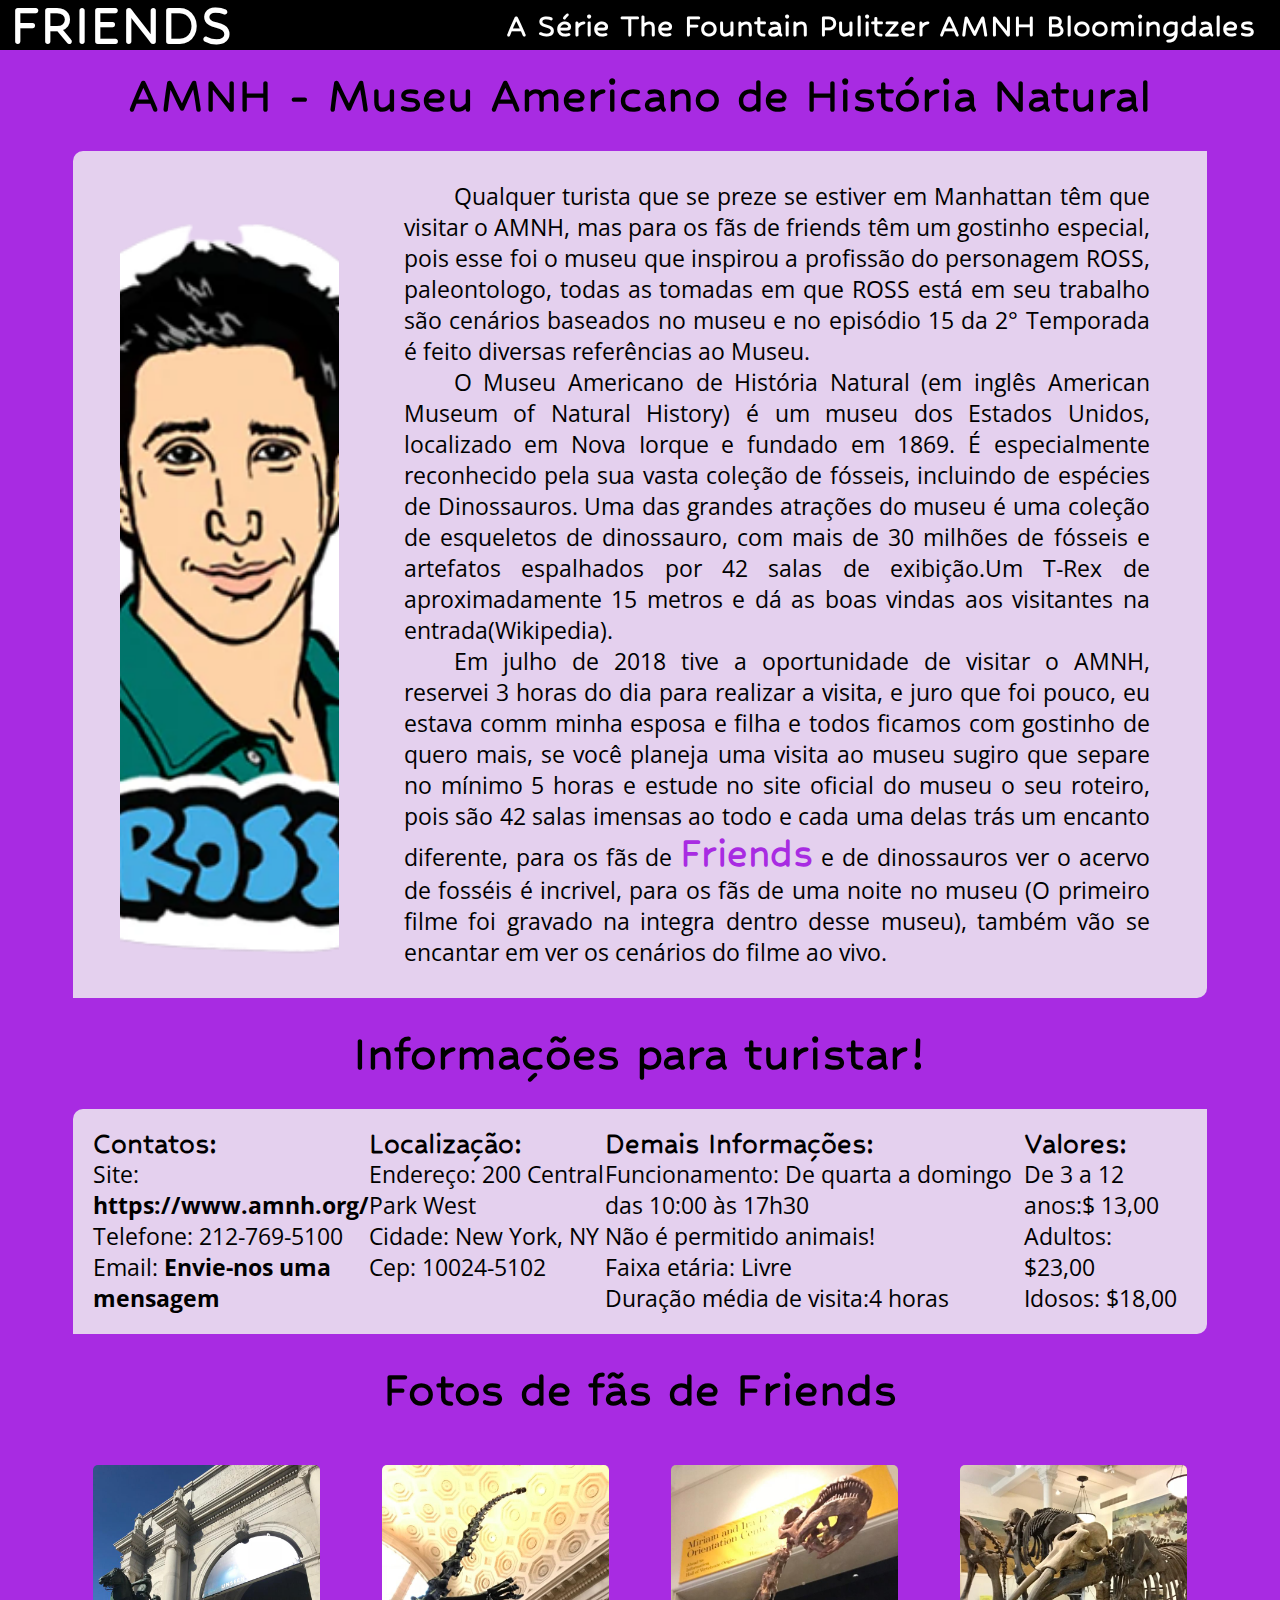
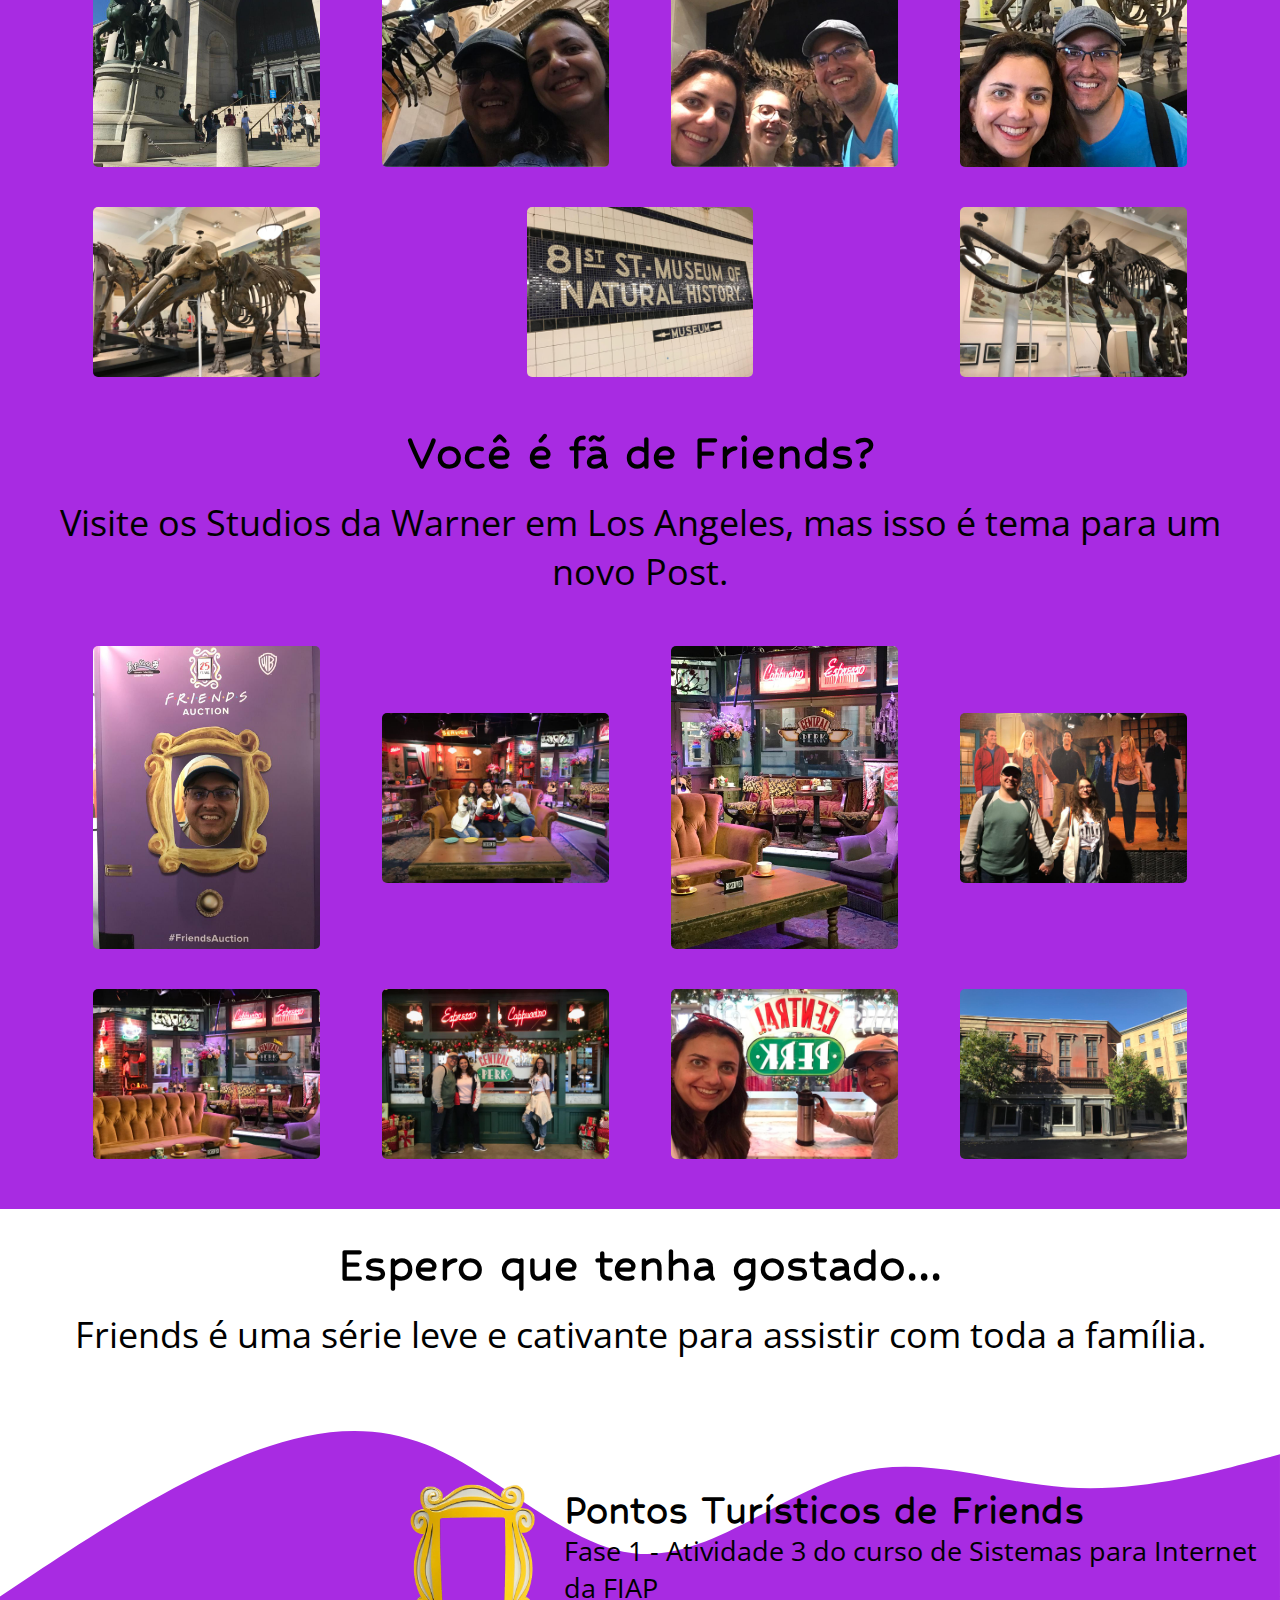
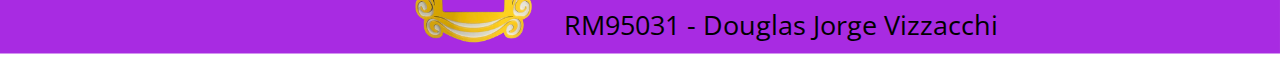
==== pages/amnh.html @ d36c84f5 "subindo pontos turísticos" ====
<!DOCTYPE html>
<html lang="pt-br">

<head>
    <meta charset="UTF-8">
    <meta http-equiv="X-UA-Compatible" content="IE=edge">
    <meta name="viewport" content="width=device-width, initial-scale=1.0">
    <title>Traveller | Friends a Série</title>

    <link rel="stylesheet" href="../css/style.css">
</head>

<body>
    <!-- Header menu de navegação -->
    <header class="header__top">
        <h1 class="header__title"><a href="./index.html">FRIENDS</a></h1>
        <!-- container menus de navegação -->
        <nav class="header__nav">
            <ul>
                <li><a href="../index.html">A Série</a></li>
                <li><a href="#">The Fountain Pulitzer</a></li>
                <li><a href="#">AMNH</a></li>
                <li><a href="#">Bloomingdales</a></li>
            </ul>
        </nav>
        <!-- Fim container menus de navegação -->
    </header>
    <!-- fim headers menu de navegação -->
    <main class="sites__pontos">
        <h2 class="pontos__title">AMNH - Museu Americano de História Natural</h2>
        <div class="museu">
            <div class="museu__ross">

            </div>
            <div class="museu__descricao">
                <p>Qualquer turista que se preze se estiver em Manhattan têm que visitar o AMNH, mas para os fãs de
                    friends têm um gostinho especial, pois esse foi o museu que inspirou a profissão do personagem ROSS,
                    paleontologo, todas as tomadas em que ROSS está em seu trabalho são cenários baseados no museu e no
                    episódio 15 da 2° Temporada é feito diversas referências ao Museu.
                </p>
                <p>
                    O Museu Americano de História Natural (em inglês American Museum of Natural History) é um museu dos
                    Estados Unidos, localizado em Nova Iorque e fundado em 1869. É especialmente reconhecido pela sua
                    vasta coleção de fósseis, incluindo de espécies de Dinossauros. Uma das grandes atrações do museu é
                    uma coleção de esqueletos de dinossauro, com mais de 30 milhões de fósseis e artefatos espalhados
                    por 42 salas de exibição.Um T-Rex de aproximadamente 15 metros e dá as boas vindas aos visitantes na
                    entrada(Wikipedia).
                </p>
                <p>
                    Em julho de 2018 tive a oportunidade de visitar o AMNH, reservei 3 horas do dia para realizar a
                    visita, e juro que foi pouco, eu estava comm minha esposa e filha e todos ficamos com gostinho de
                    quero mais, se você planeja uma visita ao museu sugiro que separe no mínimo 5 horas e estude no site
                    oficial do museu o seu roteiro, pois são 42 salas imensas ao todo e cada uma delas trás um encanto
                    diferente, para os fãs de <span class="friends">Friends</span> e de dinossauros ver o acervo de
                    fosséis é incrivel, para os fãs de uma noite no museu (O primeiro filme foi gravado na integra
                    dentro desse museu), também vão se encantar em ver os cenários do filme ao vivo.
                </p>
            </div>
        </div>
        <h2 class="pontos__title">Informações para turistar!</h2>
        <div class="museu">
            <div class="pontos__informacoes__cards">
                <h2 class="pontos__informacoes__cards__title">Contatos:</h2>
                <p>Site: <a href="https://www.amnh.org/" target="_new">https://www.amnh.org/</a> </p>
                <p>Telefone: 212-769-5100</p>
                <p>Email: <a href="https://www.amnh.org/about/contact/contact-us-form">Envie-nos uma mensagem</a> </p>
            </div>
            <div class="pontos__informacoes__cards">
                <h2 class="pontos__informacoes__cards__title"> Localização:</h2>
                <p>Endereço: 200 Central Park West</p>
                <p>Cidade: New York, NY </p>
                <p>Cep: 10024-5102</p>
            </div>
            <div class="pontos__informacoes__cards">
                <h2 class="pontos__informacoes__cards__title"> Demais Informações:</h2>
                <p>Funcionamento: De quarta a domingo das 10:00 às 17h30</p>
                <p>Não é permitido animais!</p>
                <p>Faixa etária: Livre</p>
                <p>Duração média de visita:4 horas</p>
            </div>
            <div class="pontos__informacoes__cards">
                <h2 class="pontos__informacoes__cards__title"> Valores: </h2>
                <p> De 3 a 12 anos:$ 13,00</p>
                <p> Adultos: $23,00 </p>
                <p> Idosos: $18,00 </p>
            </div>
        </div>
        <h2 class="pontos__title">Fotos de fãs de Friends</h2>
        <div class="museu__galeria">
            <img src="../images/viajantes/7.jpeg" alt="Fachada do Museu de História Natural" title="Museu de História Natural" class="museu_image">
            <img src="../images/viajantes/1.jpeg" alt="Sala de fosseis" title="Sala de Fosseis" class="museu_image">
            <img src="../images/viajantes/2.jpeg" alt="Fossel de dinossauro" title="Fossel de Dinossauro" class="museu_image">
            <img src="../images/viajantes/3.jpeg" alt="Fossel de dinossauro" title="Fossel de Dinossauro" class="museu_image">
            <img src="../images/viajantes/5.jpeg" alt="Fossel de dinossauro" title="Fossel de Dinossauro" class="museu_image">
            <img src="../images/viajantes/4.jpeg" alt="Mosaico do Museu" title="Mosaico do Museu" class="museu_image">
            <img src="../images/viajantes/6.jpeg" alt="Fossel de dinossauro" title="Fossel de Dinossauro" class="museu_image">
        </div>
        <h2 class="pontos__title">Você é fã de Friends?</h2>
        <p class="pontos__sub">Visite os Studios da Warner em Los Angeles, mas isso é tema para um novo Post.</p>
        <div class="museu__galeria">
            <img src="../images/LosAngeles/1.jpeg" alt="Studios da Warner em Los Angeles" title="Studios da Warner em Los Angeles" class="museu_image">
            <img src="../images/LosAngeles/2.jpeg" alt="Studios da Warner em Los Angeles" title="Studios da Warner em Los Angeles" class="museu_image">
            <img src="../images/LosAngeles/3.jpeg" alt="Studios da Warner em Los Angeles" title="Studios da Warner em Los Angeles" class="museu_image">
            <img src="../images/LosAngeles/4.jpeg" alt="Studios da Warner em Los Angeles" title="Studios da Warner em Los Angeles" class="museu_image">
            <img src="../images/LosAngeles/5.jpeg" alt="Studios da Warner em Los Angeles" title="Studios da Warner em Los Angeles" class="museu_image">
            <img src="../images/LosAngeles/6.jpeg" alt="Studios da Warner em Los Angeles" title="Studios da Warner em Los Angeles" class="museu_image">
            <img src="../images/LosAngeles/7.jpeg" alt="Studios da Warner em Los Angeles" title="Studios da Warner em Los Angeles" class="museu_image">
            <img src="../images/LosAngeles/8.jpeg" alt="Studios da Warner em Los Angeles" title="Studios da Warner em Los Angeles" class="museu_image">
        </div>
    </main>
    <h2 class="pontos__title">Espero que tenha gostado...</h2>
        <p class="pontos__sub"><span>Friends</span> é uma série leve e cativante para assistir com toda a família.</p>
    <footer>
        <svg xmlns="http://www.w3.org/2000/svg" viewBox="0 0 1440 320">
            <path fill="#a82be2" fill-opacity="1"
                d="M0,256L40,229.3C80,203,160,149,240,112C320,75,400,53,480,85.3C560,117,640,203,720,208C800,213,880,139,960,117.3C1040,96,1120,128,1200,133.3C1280,139,1360,117,1400,106.7L1440,96L1440,320L1400,320C1360,320,1280,320,1200,320C1120,320,1040,320,960,320C880,320,800,320,720,320C640,320,560,320,480,320C400,320,320,320,240,320C160,320,80,320,40,320L0,320Z">
            </path>
        </svg>
        <div class="footer__desc">
            <div>
                <img src="../images/moldura.png" alt="Moldura na Porta de Friends" title="Moldura da Porta"
                    class="footer__image">
            </div>
            <div>
                <p class="footer__title">Pontos Turísticos de Friends</p>
                <p class="footer__text">Fase 1 - Atividade 3 do curso de Sistemas para Internet da FIAP</p>
                <p class="footer__text">RM95031 - Douglas Jorge Vizzacchi</p>
            </div>
        </div>
    </footer>
</body>

</html>
---- css/style.css ----
@import url('https://fonts.googleapis.com/css2?family=Hubballi&family=Open+Sans:wght@300&display=swap');
/* font-family: 'Hubballi', cursive;
font-family: 'Open Sans', sans-serif; */

*{
    margin: 0;
    padding: 0;
    box-sizing: border-box;
}
body{
    font-family: 'Open Sans', sans-serif;
    font-size: 2vmin;
}
.header__top{
    padding: 10px;
    height: 50px;
    width: 100%;
    display: flex;
    justify-content: space-between;
    align-items: center;
    position: fixed;
    z-index: 1;
    top: 0;
    left: 0;
    background-color: black;
}
.header__title{
    font-family: 'Hubballi', cursive;
    font-size: 7vmin;
    font-weight: 900;
}
.header__title a{
    text-decoration: none;
    color: #fff;
}
.header__title a:hover{
    color: rgb(248, 244, 6);
    font-size: 6.5vmin;
    transition: 0.5s;
}
.header__nav ul{
    font-family: 'Hubballi', cursive;
    font-size: 4vmin;
    font-weight: 700;
    list-style: none;
    display: flex;
    margin-right: 10px;
    align-items: center;
}
.header__nav li{
    padding: 0 5px;
}
.header__nav li a{
    text-decoration: none;
    color: #fff;
}
.header__nav li a:hover{
    font-size: 4.5vmin;
    color: rgb(248, 244, 6);
    transition: 0.5s;
}
main{
    width: 100%;
}
.serie{
    width: 100%;
    height: 100vh;
    background-image: url(../images/Serie-Friends.jpg);
    background-repeat: no-repeat;
    background-size:cover;
    background-position: 50%;
}
.pontos{
    width: 100%;
    margin: 30px 0;
}
.pontos__title{
    font-family: 'Hubballi', cursive;
    font-size: 6vmin;
    text-align: center;
    padding: 10px;
}
.pontos__sub{
    font-size: 4vmin;
    text-align: center;
    padding: 10px;
}
.friends{
    font-family: 'Hubballi', cursive;
    font-size: 5vmin;
    font-weight: 700;
    color:#a82be2;
}
.pontos__person{
    background-color: #a82be2;
    margin: 20px auto;
    padding-left: 15%;
    padding-right: 15%;
    width: 100%;
}
.pontos_cards{
    width: 80%;
    margin: 30px auto;
    display: flex;
    justify-content:space-around;
}
.cards{
    width: 30%;
}
.cards__image{
    width: 100%;
    border-radius: 5px;
}
.cards__text{
    font-size: 3vmin;
    text-align: justify;
    margin:5px;
}
.cards a{
    text-decoration: none;
    color: #a82be2;
    font-weight: 700;
    font-size:3vmin;
}
.cards a:hover{
    font-size: 3.5vmin;
}
.desc__serie{
    width:80%;
    margin:10px auto;
}
.desc__serie__title{
    font-size: 6vmin;
    text-align: center;
    font-family: 'Hubballi', cursive;
    padding: 10px;
}
.desc__serie__text{
    font-size: 3vmin;
    padding: 10px;
    text-align: justify;
    text-indent: 50px;
}
.central__perk{
    height: 20vmin;
    display: flex;
    justify-content: center;
    align-items: botton;
}
.central__perk__image{
    height: 140%;
}
footer{
    position: relative;
}
.footer__desc{
    display: flex;
    justify-content: center;
    align-items: center;
    position: absolute;
    left: 30%;
    bottom: 0;
    z-index: 1;
}
.footer__image{
    height: 20vmin;
}
.footer__title{
    font-family: 'Hubballi', cursive;
    font-size: 5vmin;
    font-weight: 700;
}
.footer__text{
    font-size: 3vmin;
}
.sites__pontos{
    background-color: #a82be2;
    width: 100%;
    margin-top: 50px;
    margin-bottom: 20px;
    padding: 10px;
}
.museu{
    width: 90%;
    margin: 20px auto;
    padding: 20px;
    background-color: #e4d0ee;
    display: flex;
    justify-content: space-around;
    border-top-left-radius: 10px ;
    border-bottom-right-radius: 10px;
}
.museu__ross{
    width: 20%;
    padding: 10px;
    background-image: url(../images/Ross.png);
    background-repeat: no-repeat;
    background-position: 50%;
    background-size: cover;
}
.museu__fonte{
    width: 20%;
    padding: 10px;
    background-image: url(../images/Friends_fontain.png);
    background-repeat: no-repeat;
    background-position: 50%;
    background-size: cover;
}
.museu__descricao{
    width: 70%;
    padding: 10px;
    font-size: 2.5vmin;
    text-indent: 50px;
    text-align: justify;
}
.pontos__informacoes__cards__title{
    font-family: 'Hubballi', cursive;
    font-size: 3.5vmin;
}
.pontos__informacoes__cards p{
    font-size: 2.5vmin;
}
.pontos__informacoes__cards a{
    text-decoration: none;
    font-weight: 700;
    color: #000;
}
.pontos__informacoes__cards a:hover{
    color:#a82be2
}
.museu__galeria{
    width: 90%;
    margin: 20px auto;
    display: flex;
    justify-content: space-between;
    align-items: center;
    flex-wrap: wrap;
}
.museu__galeria2{
    width: 90%;
    margin: 20px auto;
    display: flex;
    justify-content:center;
    align-items: center;
    flex-wrap: wrap;
}
.museu_image{
    width: 20%;
    margin: 20px;
    border-radius: 5px;
}
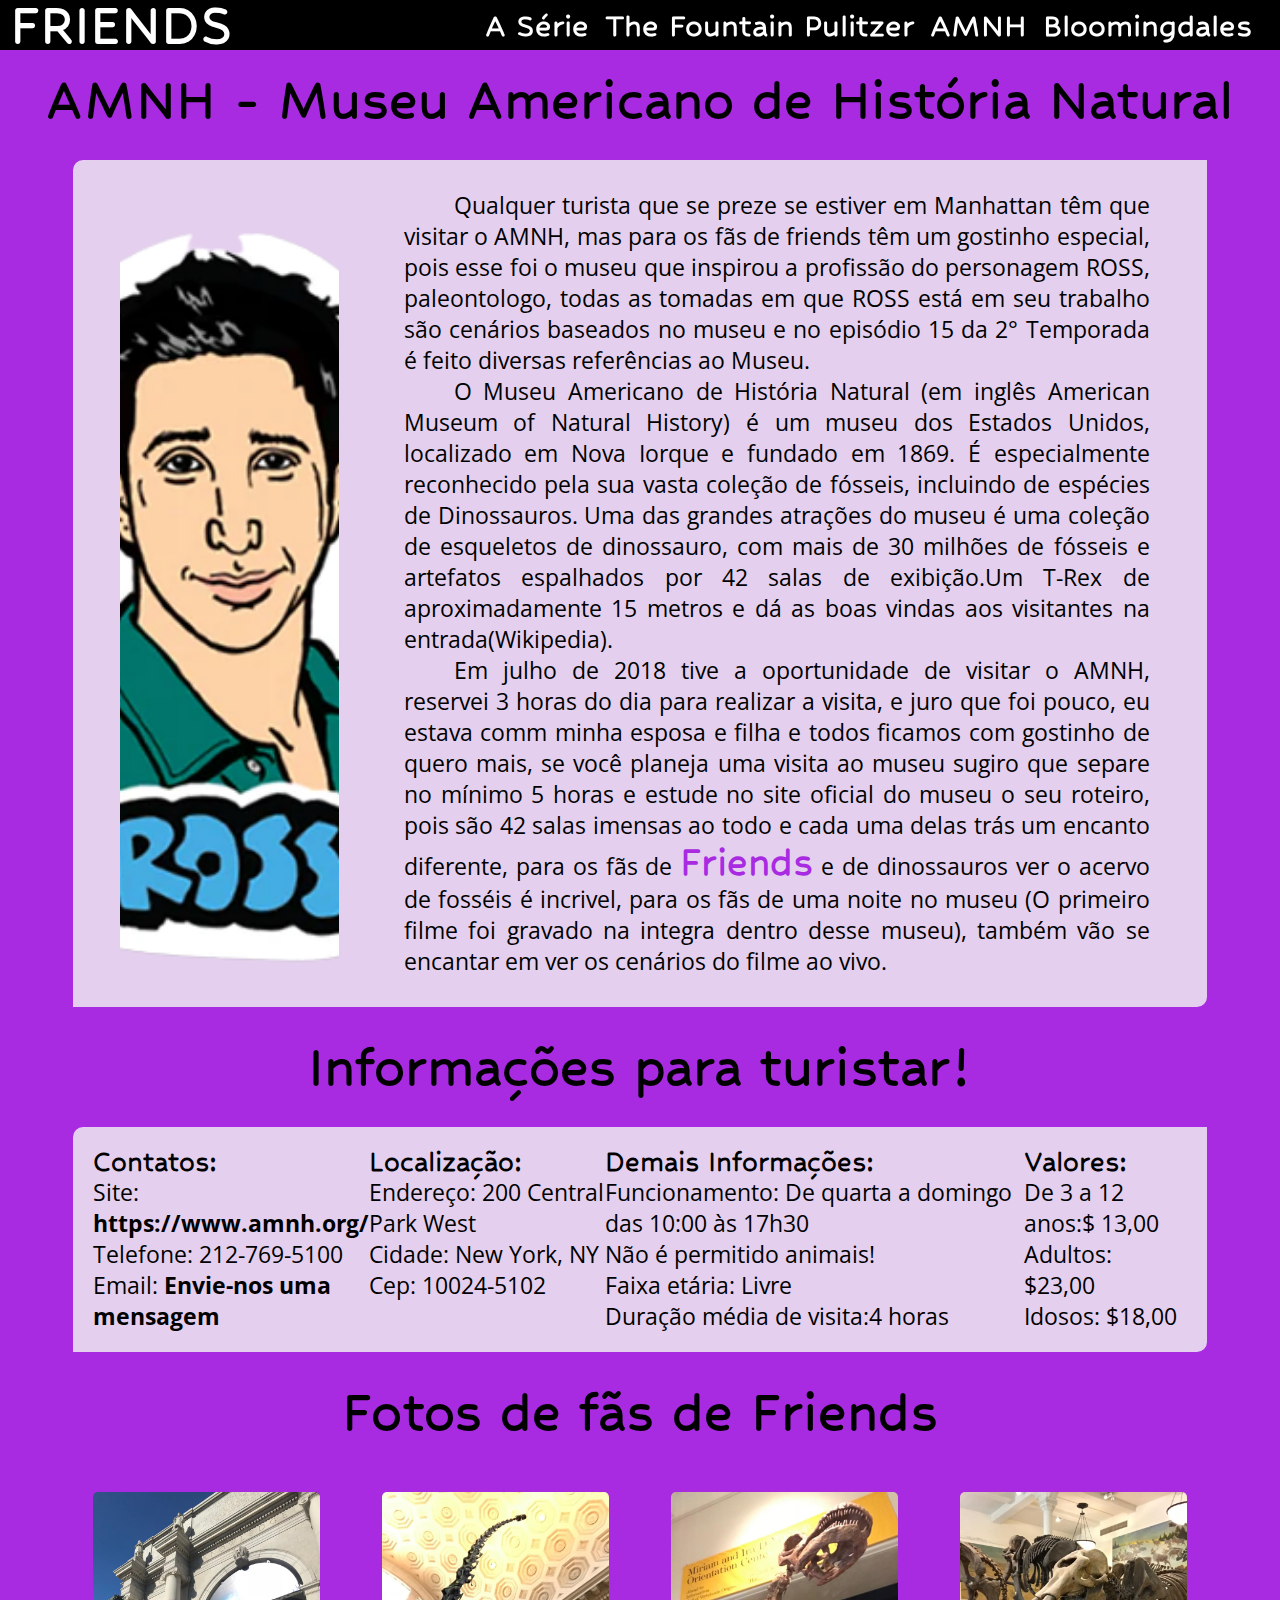
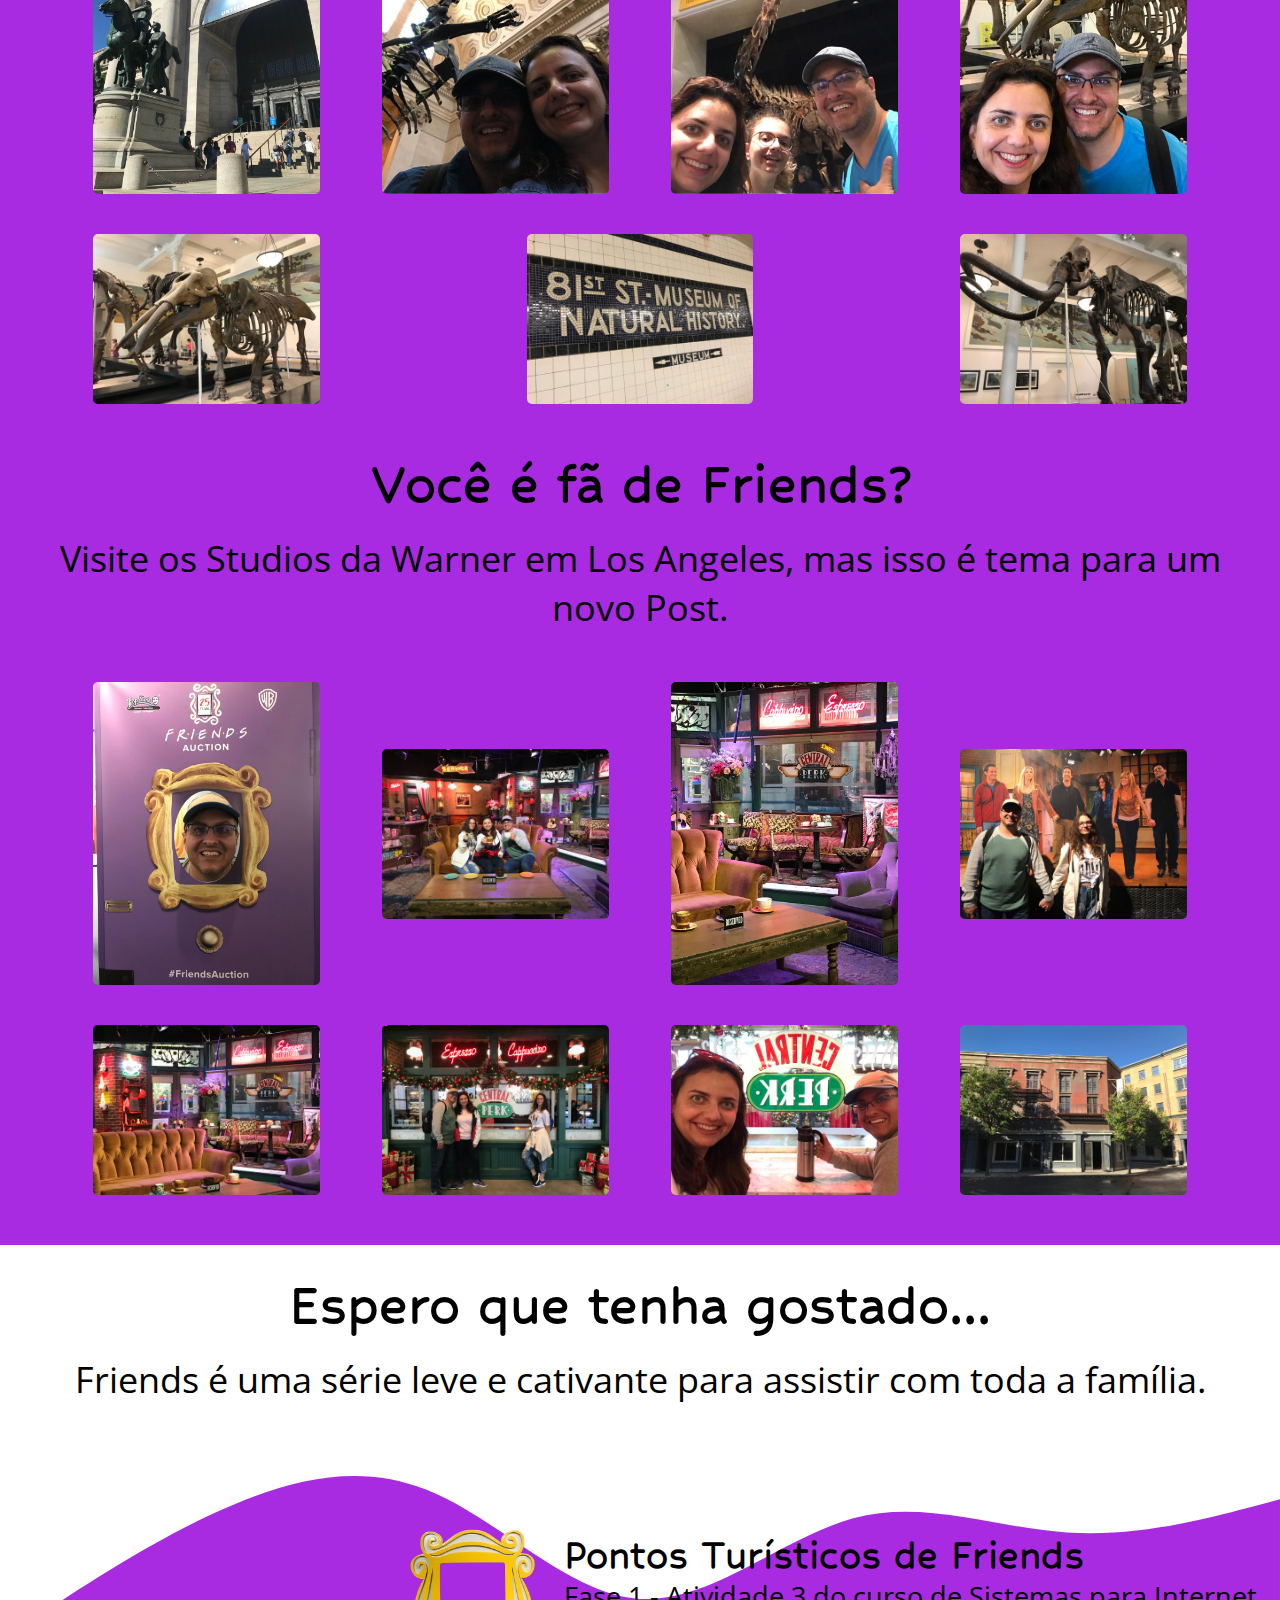
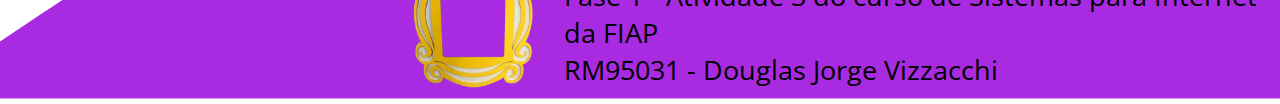
==== commit 7e2bf2c8: "ajustes dos links" ====
--- a/pages/amnh.html
+++ b/pages/amnh.html
@@ -18,7 +18,7 @@
         <nav class="header__nav">
             <ul>
                 <li><a href="../index.html">A Série</a></li>
-                <li><a href="#">The Fountain Pulitzer</a></li>
+                <li><a href="./fontain.html">The Fountain Pulitzer</a></li>
                 <li><a href="#">AMNH</a></li>
                 <li><a href="#">Bloomingdales</a></li>
             </ul>
--- a/css/style.css
+++ b/css/style.css
@@ -48,7 +48,7 @@
     align-items: center;
 }
 .header__nav li{
-    padding: 0 5px;
+    padding: 0 8px;
 }
 .header__nav li a{
     text-decoration: none;
@@ -76,7 +76,7 @@
 }
 .pontos__title{
     font-family: 'Hubballi', cursive;
-    font-size: 6vmin;
+    font-size: 7vmin;
     text-align: center;
     padding: 10px;
 }
